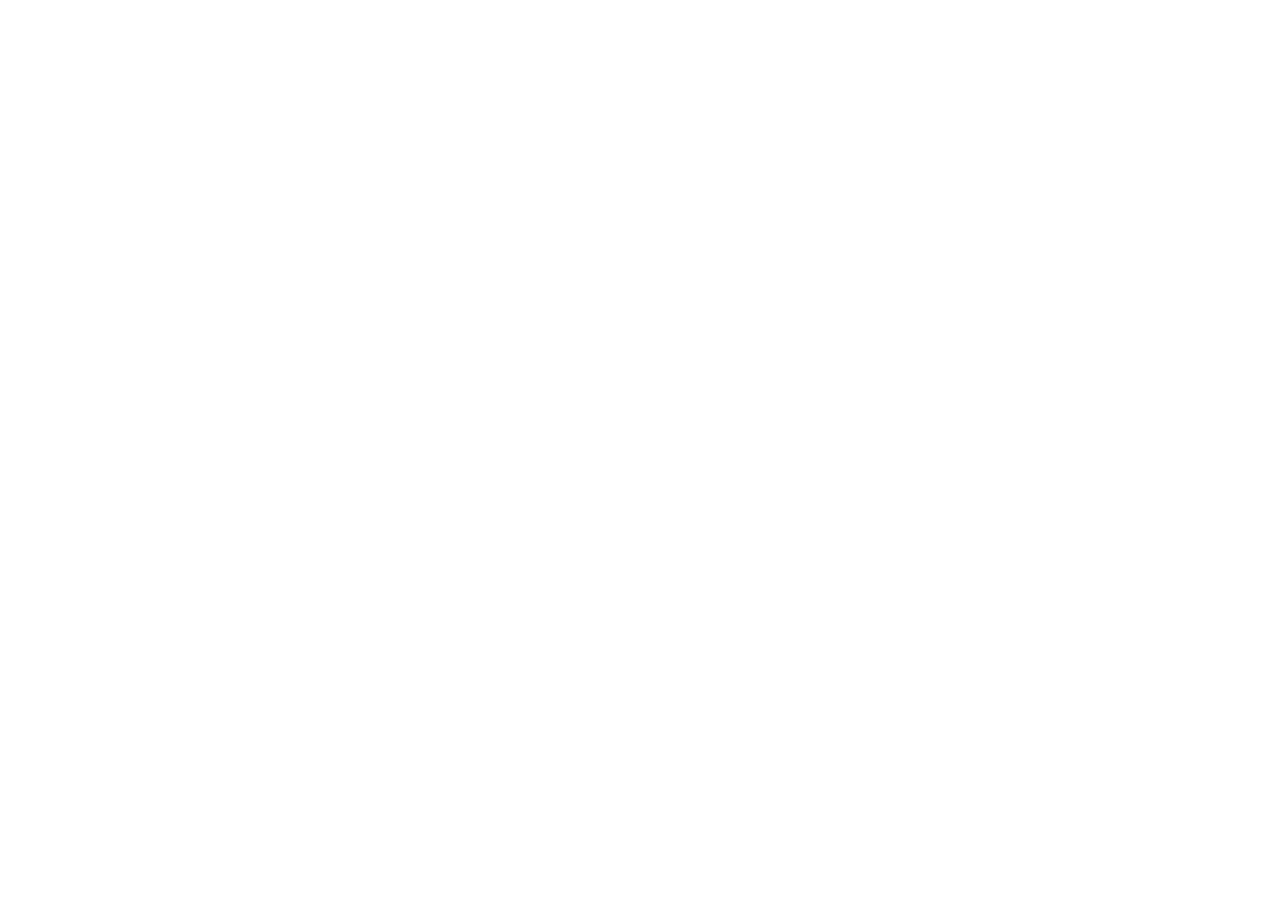
==== dummy/Muchson/FirstPage.html @ 370b8996 "caca" ====
<!DOCTYPE html>
<html lang="en">
<head>
    <meta charset="UTF-8">
    <meta name="viewport" content="width=device-width, initial-scale=1.0">
    <title>Caca</title>
</head>
<body>
    
</body>
</html>
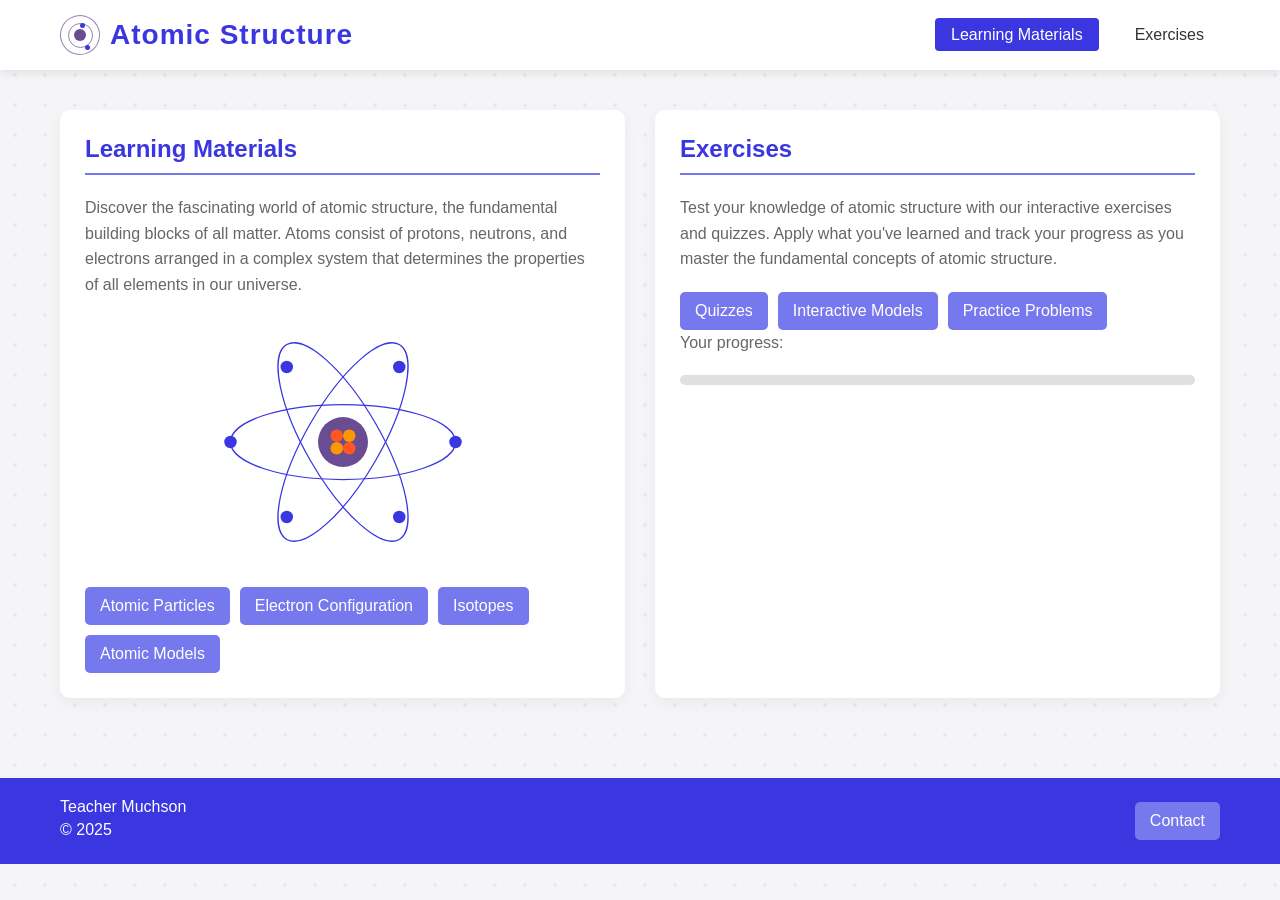
==== commit a93b9993: "Update" ====
--- a/dummy/Muchson/FirstPage.html
+++ b/dummy/Muchson/FirstPage.html
@@ -3,9 +3,364 @@
 <head>
     <meta charset="UTF-8">
     <meta name="viewport" content="width=device-width, initial-scale=1.0">
-    <title>Caca</title>
+    <title>Atomic Structure</title>
+    <style>
+        /* Global Styles */
+        :root {
+            --primary-color: #3a36e0;
+            --secondary-color: #7678ed;
+            --accent-color: #6a4c93;
+            --background-color: #f5f5f7;
+            --card-color: #ffffff;
+            --text-color: #333333;
+            --text-light: #666666;
+        }
+        
+        * {
+            margin: 0;
+            padding: 0;
+            box-sizing: border-box;
+            font-family: 'Segoe UI', Tahoma, Geneva, Verdana, sans-serif;
+        }
+        
+        body {
+            background-color: var(--background-color);
+            color: var(--text-color);
+            background-image: radial-gradient(circle, rgba(118, 120, 237, 0.1) 2px, transparent 2px);
+            background-size: 30px 30px;
+        }
+        
+        .container {
+            max-width: 1200px;
+            margin: 0 auto;
+            padding: 0 20px;
+        }
+        
+        /* Header Styles */
+        header {
+            background-color: var(--card-color);
+            box-shadow: 0 2px 10px rgba(0, 0, 0, 0.1);
+            padding: 15px 0;
+            position: sticky;
+            top: 0;
+            z-index: 100;
+        }
+        
+        .header-content {
+            display: flex;
+            justify-content: space-between;
+            align-items: center;
+        }
+        
+        .logo {
+            display: flex;
+            align-items: center;
+            gap: 10px;
+        }
+        
+        .logo h1 {
+            font-size: 28px;
+            color: var(--primary-color);
+            letter-spacing: 1px;
+            font-weight: 600;
+        }
+        
+        .atom-icon {
+            width: 40px;
+            height: 40px;
+            position: relative;
+            display: inline-block;
+        }
+        
+        .nucleus {
+            position: absolute;
+            width: 12px;
+            height: 12px;
+            background-color: var(--accent-color);
+            border-radius: 50%;
+            top: 50%;
+            left: 50%;
+            transform: translate(-50%, -50%);
+        }
+        
+        .electron-orbit {
+            position: absolute;
+            border: 1px solid rgba(106, 76, 147, 0.7);
+            border-radius: 50%;
+        }
+        
+        .orbit-1 {
+            width: 25px;
+            height: 25px;
+            top: 7.5px;
+            left: 7.5px;
+        }
+        
+        .orbit-2 {
+            width: 40px;
+            height: 40px;
+            top: 0;
+            left: 0;
+            transform: rotate(60deg);
+        }
+        
+        .electron {
+            position: absolute;
+            width: 5px;
+            height: 5px;
+            background-color: var(--primary-color);
+            border-radius: 50%;
+        }
+        
+        .electron-1 {
+            top: 7.5px;
+            left: 20px;
+        }
+        
+        .electron-2 {
+            bottom: 5px;
+            right: 10px;
+        }
+        
+        nav ul {
+            display: flex;
+            list-style: none;
+            gap: 20px;
+        }
+        
+        nav ul li a {
+            text-decoration: none;
+            color: var(--text-color);
+            font-weight: 500;
+            padding: 8px 16px;
+            border-radius: 4px;
+            transition: all 0.3s ease;
+        }
+        
+        nav ul li a:hover, nav ul li a.active {
+            background-color: var(--primary-color);
+            color: white;
+        }
+        
+        /* Main Content Styles */
+        main {
+            padding: 40px 0;
+        }
+        
+        .content-wrapper {
+            display: flex;
+            gap: 30px;
+            flex-wrap: wrap;
+        }
+        
+        .content-card {
+            flex: 1;
+            min-width: 300px;
+            background-color: var(--card-color);
+            border-radius: 10px;
+            padding: 25px;
+            box-shadow: 0 5px 15px rgba(0, 0, 0, 0.05);
+            display: flex;
+            flex-direction: column;
+            gap: 20px;
+        }
+        
+        .card-header {
+            border-bottom: 2px solid var(--secondary-color);
+            padding-bottom: 10px;
+        }
+        
+        .card-header h2 {
+            color: var(--primary-color);
+            font-size: 24px;
+        }
+        
+        .card-content p {
+            line-height: 1.6;
+            color: var(--text-light);
+            margin-bottom: 20px;
+        }
+        
+        .button-group {
+            display: flex;
+            flex-wrap: wrap;
+            gap: 10px;
+            margin-top: 15px;
+        }
+        
+        .btn {
+            padding: 10px 15px;
+            background-color: var(--secondary-color);
+            color: white;
+            border: none;
+            border-radius: 5px;
+            cursor: pointer;
+            transition: all 0.3s ease;
+            font-weight: 500;
+            text-decoration: none;
+            display: inline-block;
+        }
+        
+        .btn:hover {
+            background-color: var(--primary-color);
+            transform: translateY(-2px);
+            box-shadow: 0 5px 10px rgba(0, 0, 0, 0.1);
+        }
+        
+        .atom-image {
+            width: 100%;
+            max-width: 250px;
+            margin: 0 auto 20px;
+            display: block;
+        }
+        
+        .progress-tracker {
+            height: 10px;
+            background-color: #e0e0e0;
+            border-radius: 5px;
+            margin-top: 20px;
+            overflow: hidden;
+        }
+        
+        /* Footer Styles */
+        footer {
+            background-color: var(--primary-color);
+            color: white;
+            padding: 20px 0;
+            margin-top: 40px;
+        }
+        
+        .footer-content {
+            display: flex;
+            justify-content: space-between;
+            align-items: center;
+        }
+        
+        .footer-info p {
+            margin-bottom: 5px;
+        }
+        
+        /* Responsive Styles */
+        @media (max-width: 768px) {
+            .header-content {
+                flex-direction: column;
+                gap: 15px;
+            }
+            
+            nav ul {
+                margin-top: 10px;
+            }
+            
+            .content-wrapper {
+                flex-direction: column;
+            }
+            
+            .content-card {
+                margin-bottom: 20px;
+            }
+            
+            .footer-content {
+                flex-direction: column;
+                gap: 15px;
+                text-align: center;
+            }
+        }
+    </style>
 </head>
 <body>
+    <header>
+        <div class="container header-content">
+            <div class="logo">
+                <div class="atom-icon">
+                    <div class="nucleus"></div>
+                    <div class="electron-orbit orbit-1"></div>
+                    <div class="electron-orbit orbit-2"></div>
+                    <div class="electron electron-1"></div>
+                    <div class="electron electron-2"></div>
+                </div>
+                <h1>Atomic Structure</h1>
+            </div>
+            <nav>
+                <ul>
+                    <li><a href="#learning-materials" class="active">Learning Materials</a></li>
+                    <li><a href="#exercises">Exercises</a></li>
+                </ul>
+            </nav>
+        </div>
+    </header>
     
+    <main>
+        <div class="container">
+            <div class="content-wrapper">
+                <section id="learning-materials" class="content-card">
+                    <div class="card-header">
+                        <h2>Learning Materials</h2>
+                    </div>
+                    <div class="card-content">
+                        <p>Discover the fascinating world of atomic structure, the fundamental building blocks of all matter. Atoms consist of protons, neutrons, and electrons arranged in a complex system that determines the properties of all elements in our universe.</p>
+                        
+                        <svg class="atom-image" viewBox="0 0 200 200" xmlns="http://www.w3.org/2000/svg">
+                            <!-- Electron Orbits -->
+                            <ellipse cx="100" cy="100" rx="90" ry="30" fill="none" stroke="#3a36e0" stroke-width="1" transform="rotate(0, 100, 100)" />
+                            <ellipse cx="100" cy="100" rx="90" ry="30" fill="none" stroke="#3a36e0" stroke-width="1" transform="rotate(60, 100, 100)" />
+                            <ellipse cx="100" cy="100" rx="90" ry="30" fill="none" stroke="#3a36e0" stroke-width="1" transform="rotate(120, 100, 100)" />
+                            
+                            <!-- Electrons -->
+                            <circle cx="190" cy="100" r="5" fill="#3a36e0" />
+                            <circle cx="10" cy="100" r="5" fill="#3a36e0" />
+                            <circle cx="145" cy="160" r="5" fill="#3a36e0" />
+                            <circle cx="55" cy="40" r="5" fill="#3a36e0" />
+                            <circle cx="145" cy="40" r="5" fill="#3a36e0" />
+                            <circle cx="55" cy="160" r="5" fill="#3a36e0" />
+                            
+                            <!-- Nucleus -->
+                            <circle cx="100" cy="100" r="20" fill="#6a4c93" />
+                            <circle cx="95" cy="95" r="5" fill="#ff5722" />
+                            <circle cx="105" cy="95" r="5" fill="#ff9800" />
+                            <circle cx="95" cy="105" r="5" fill="#ff9800" />
+                            <circle cx="105" cy="105" r="5" fill="#ff5722" />
+                        </svg>
+                        
+                        <div class="button-group">
+                            <a href="#" class="btn">Atomic Particles</a>
+                            <a href="#" class="btn">Electron Configuration</a>
+                            <a href="#" class="btn">Isotopes</a>
+                            <a href="#" class="btn">Atomic Models</a>
+                        </div>
+                    </div>
+                </section>
+                
+                <section id="exercises" class="content-card">
+                    <div class="card-header">
+                        <h2>Exercises</h2>
+                    </div>
+                    <div class="card-content">
+                        <p>Test your knowledge of atomic structure with our interactive exercises and quizzes. Apply what you've learned and track your progress as you master the fundamental concepts of atomic structure.</p>
+                        
+                        <div class="button-group">
+                            <a href="#" class="btn">Quizzes</a>
+                            <a href="#" class="btn">Interactive Models</a>
+                            <a href="#" class="btn">Practice Problems</a>
+                        </div>
+                        
+                        <p>Your progress:</p>
+                        <div class="progress-tracker"></div>
+                    </div>
+                </section>
+            </div>
+        </div>
+    </main>
+    
+    <footer>
+        <div class="container footer-content">
+            <div class="footer-info">
+                <p>Teacher Muchson</p>
+                <p>&copy; 2025</p>
+            </div>
+            <div>
+                <a href="#" class="btn">Contact</a>
+            </div>
+        </div>
+    </footer>
 </body>
 </html>
